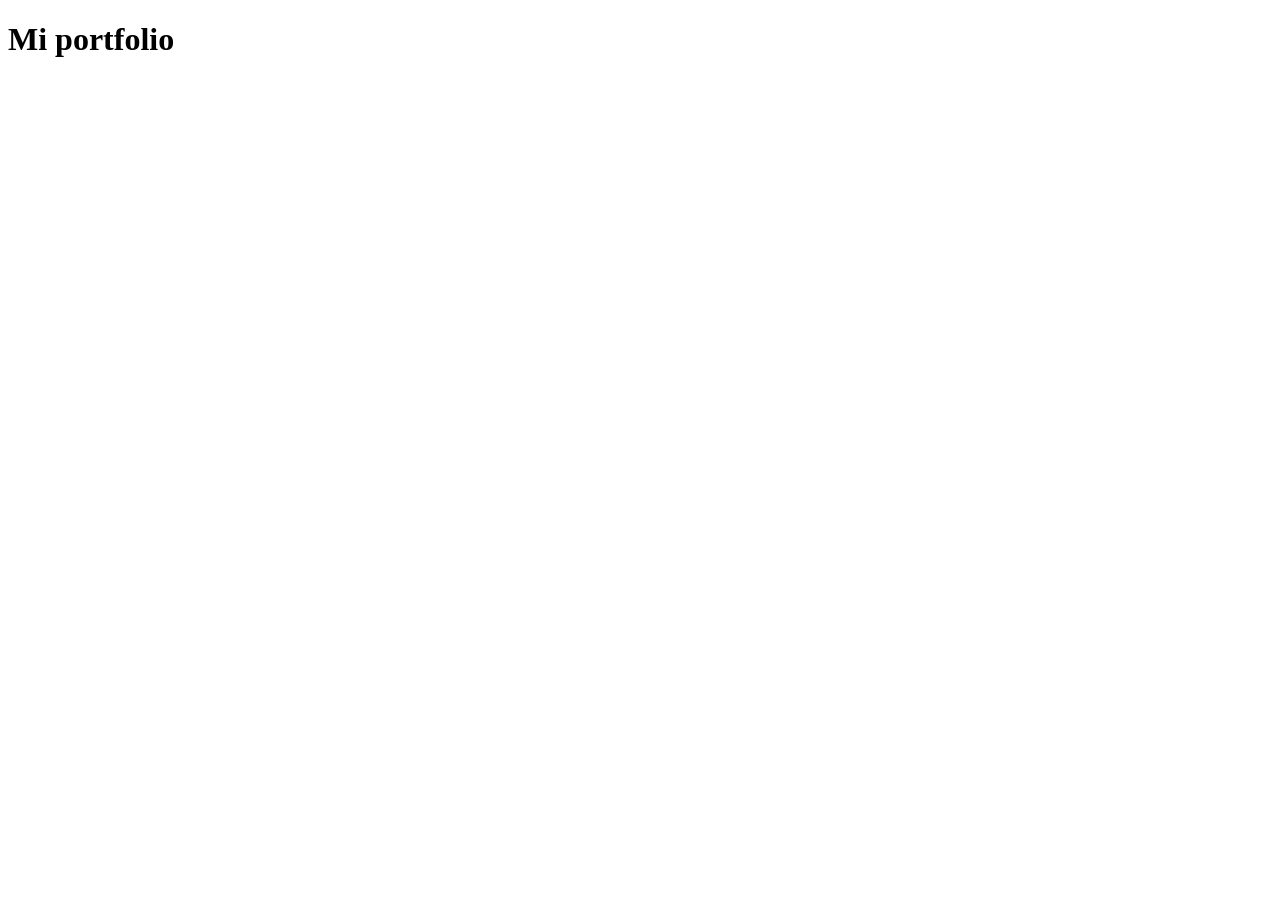
==== Portfolio/index.html @ aa0976e3 "Cambio de nombre" ====
<!DOCTYPE html>
<html lang="en">
<head>
    <meta charset="UTF-8">
    <meta name="viewport" content="width=device-width, initial-scale=1.0">
    <title>Mi portfolio</title>
    <link rel="stylesheet" href="styles.css">
</head>
<body>
    <header>
        <h1>Mi portfolio</h1>
    </header>
</body>
</html>
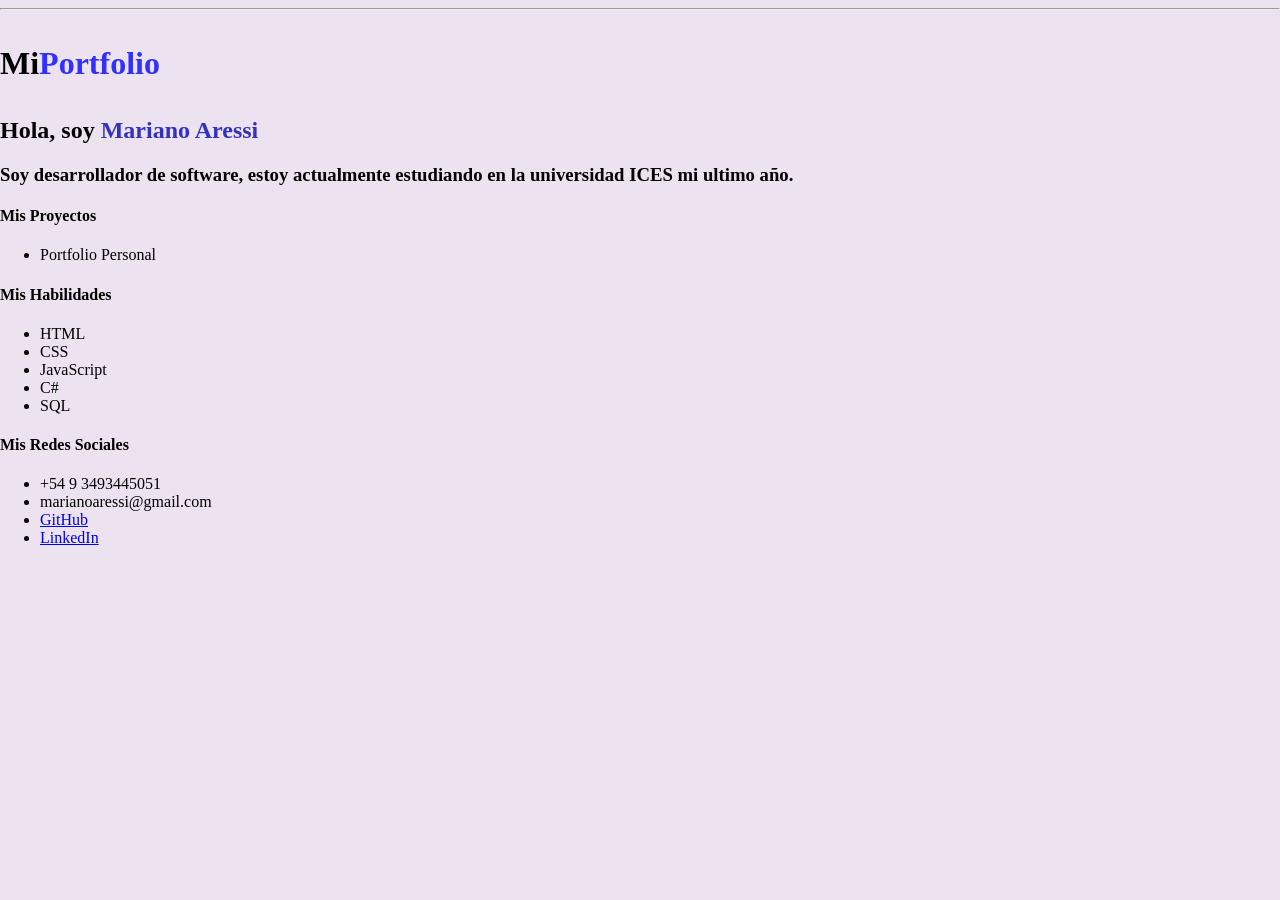
==== commit e853d3a5: "Seguimiento de app" ====
--- a/Portfolio/index.html
+++ b/Portfolio/index.html
@@ -1,14 +1,80 @@
 <!DOCTYPE html>
-<html lang="en">
+<html lang="es">
 <head>
     <meta charset="UTF-8">
     <meta name="viewport" content="width=device-width, initial-scale=1.0">
-    <title>Mi portfolio</title>
+    <title>Mi Portfolio</title>
+    <hr>
     <link rel="stylesheet" href="styles.css">
+    
+  
+
 </head>
 <body>
+    
+    <!-- HEADER: Encabezado de la página -->
     <header>
-        <h1>Mi portfolio</h1>
+        <div class="Titulo">
+            <h1>Mi<span>Portfolio</span></h1>
+        </div>
     </header>
+
+    <!-- MAIN: Contenido principal -->
+    <main>
+        <div class="Contenido">
+            <h2>Hola, soy <span>Mariano Aressi</span></h2>
+        </div>
+        
+        <div id="Descripcion">
+            <h3>Soy desarrollador de software, estoy actualmente estudiando en la universidad ICES mi ultimo año.</h3>
+        </div>
+
+        <!-- Aqui van los proyectos -->
+        <div id="Proyectos">
+            <h4>Mis Proyectos</h4>
+        </div>
+
+        <div id="Proyectos-Lista">
+            <ul>
+                <div class="Proyectos-Lista-Item">
+                    <li>Portfolio Personal</li>
+                </div>
+            </ul>
+        </div>
+        
+        <!-- Aqui van las habilidades -->
+        <div class="Habilidades">
+            <h4>Mis Habilidades</h4>
+            <div class="Habilidades-Lista">
+                <ul>
+                    <li>HTML</li>
+                    <li>CSS</li>
+                    <li>JavaScript</li>
+                    <li>C#</li>
+                    <li>SQL</li>
+                </ul>
+            </div>
+        </div>
+    </main>
+
+    <!-- FOOTER: Pie de página y contactos -->
+    <footer>
+        <!-- Aqui van los contactos -->
+        <div id="Sociales">
+            <h4>Mis Redes Sociales</h4>
+        </div>
+        
+        <div id="Sociales-Lista">
+            <ul>
+                <li>+54 9 3493445051</li>
+                <li>marianoaressi@gmail.com</li>
+                <li><a href="https://github.com/Mariano0459" target="_blank"><span class="github">GitHub</span></a></li>
+                <li><a href="https://linkedin.com/in/mariano-aressi-9a2985409/" target="_blank"><span class="linkedin">LinkedIn</span></a></li>
+            </ul>
+        </div>
+    </footer>
+
+    <script src="script.js"></script>
+    <link rel="stylesheet" href="css/estilos.css"
 </body>
 </html>
--- a/Portfolio/styles.css
+++ b/Portfolio/styles.css
@@ -0,0 +1,42 @@
+@import url("https://fonts.googleapis.com/css2?family=Poppins&display=swap");
+
+.Titulo h1 {
+    color: rgb(0, 0, 0);
+    
+}
+
+.Titulo h1 span{
+    color: rgba(0, 0, 255, 0.788);
+    font-weight: 700;
+    line-height: 2;
+}
+
+.Contenido h2 span {
+    color: rgba(27, 27, 185, 0.89);
+}
+
+
+
+/* .github:hover {
+    color: rgba(27, 27, 185, 0.89);  ASI SE HACE QUE SE RESALTEN LAS COSAS CUANDO
+}                                       PASAS EL MOUSE POR ENCIMA DE ALGO
+*/
+
+/*ETIQUETAS NATIVAS*/
+
+Main{ /*EL MAIN ES TODO */
+    background-color:  rgb(237, 226, 240);
+    width: 100;
+}
+
+body {
+    background-color:rgb(237, 226, 240);
+    margin: 0;  /* Quita los márgenes blancos por defecto del navegador */
+}
+
+Footer{
+    background-color: rgb(237, 226, 240);
+    width: 100;
+
+}
+
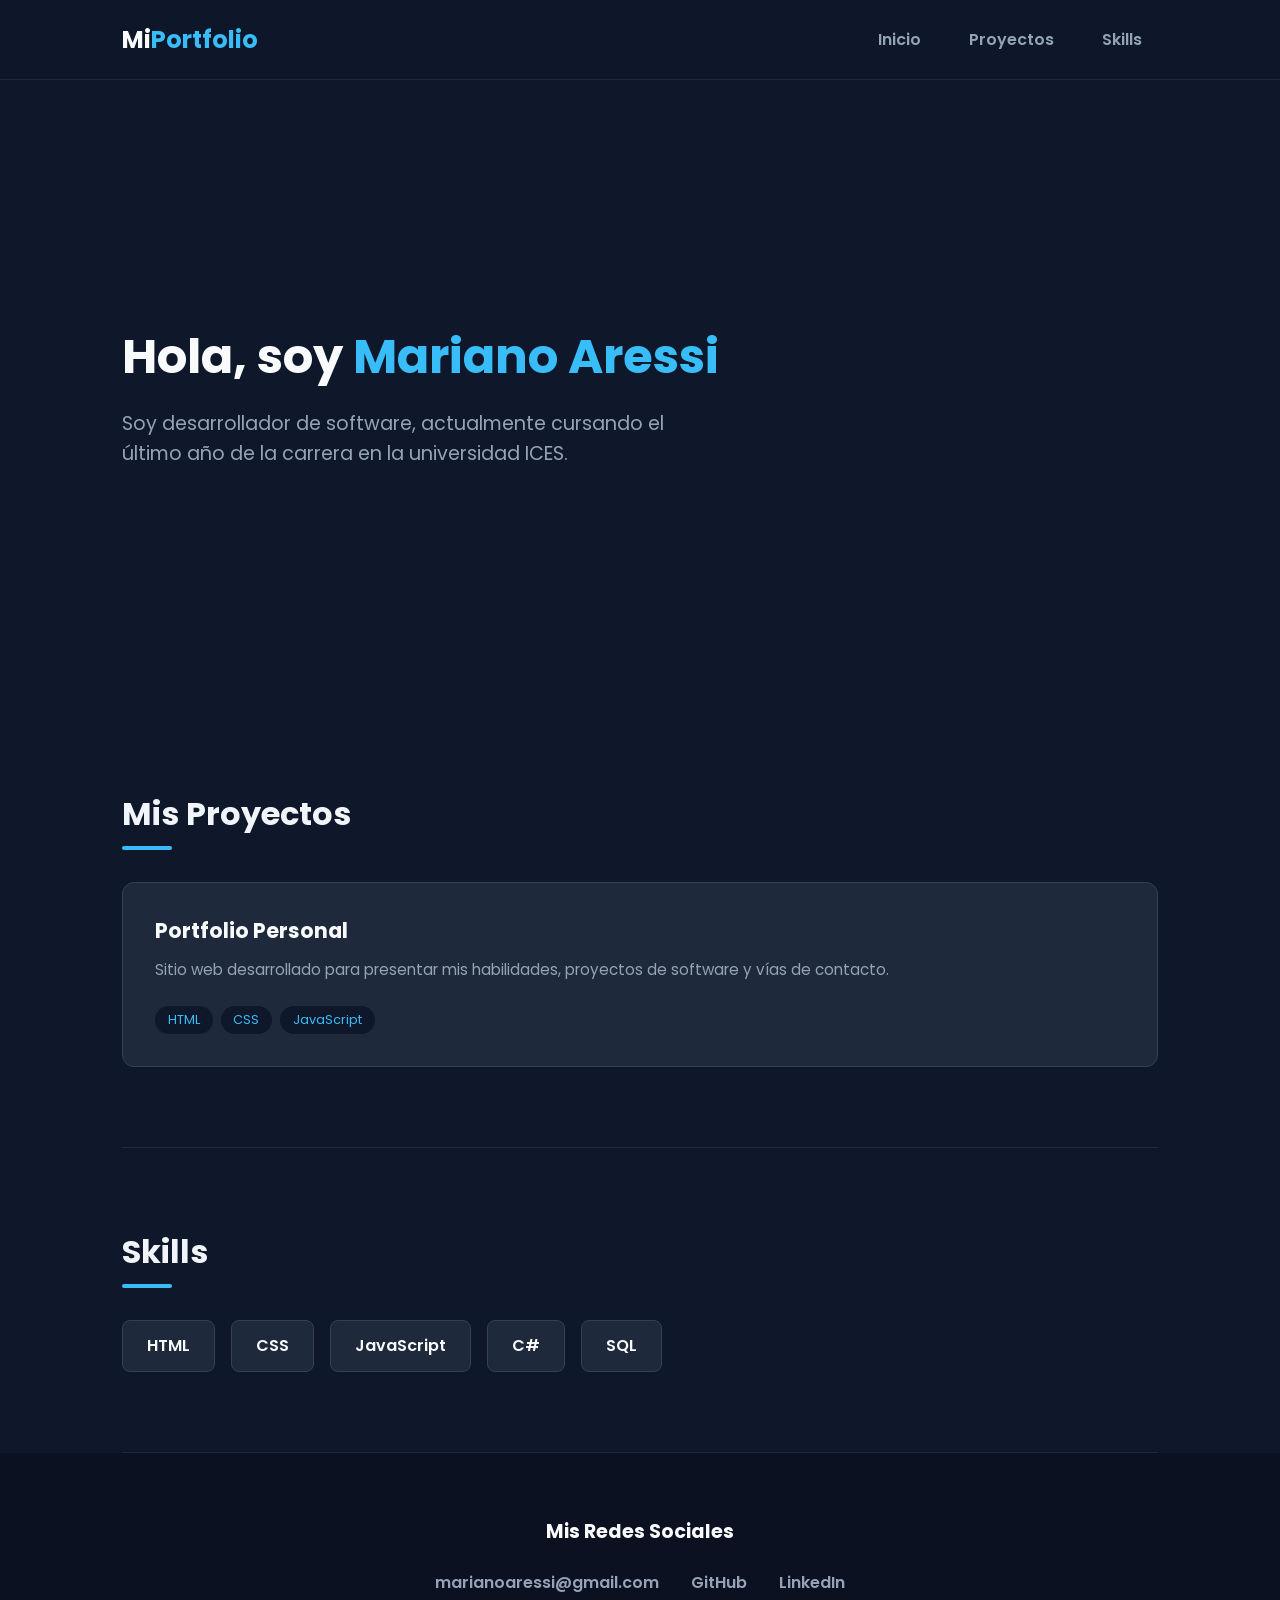
==== commit 690338df: "Portfolio terminado" ====
--- a/Portfolio/index.html
+++ b/Portfolio/index.html
@@ -3,78 +3,85 @@
 <head>
     <meta charset="UTF-8">
     <meta name="viewport" content="width=device-width, initial-scale=1.0">
-    <title>Mi Portfolio</title>
-    <hr>
+    <title>Mariano Aressi - Portfolio</title>
+    
+    <!-- Google Fonts -->
+    <link rel="preconnect" href="https://fonts.googleapis.com">
+    <link rel="preconnect" href="https://fonts.gstatic.com" crossorigin>
+    <link href="https://fonts.googleapis.com/css2?family=Poppins:wght@300;400;600;700&display=swap" rel="stylesheet">
+    
+    <!-- CSS & JavaScript -->
     <link rel="stylesheet" href="styles.css">
-    
-  
-
+    <script src="script.js" defer></script>
 </head>
 <body>
-    
+
     <!-- HEADER: Encabezado de la página -->
-    <header>
-        <div class="Titulo">
-            <h1>Mi<span>Portfolio</span></h1>
+    <header class="Header">
+        <div class="Contenido-header">
+            <h1 class="Logo">Mi<span>Portfolio</span></h1>
+            
+            <nav class="Nav-botones">
+                <button type="button" class="btn btn-nav" data-target="#Contenido">Inicio</button>
+                <button type="button" class="btn btn-nav" data-target="#Proyectos">Proyectos</button>
+                <button type="button" class="btn btn-nav" data-target="#Skills">Skills</button>
+            </nav>
         </div>
     </header>
 
     <!-- MAIN: Contenido principal -->
     <main>
-        <div class="Contenido">
-            <h2>Hola, soy <span>Mariano Aressi</span></h2>
-        </div>
-        
-        <div id="Descripcion">
-            <h3>Soy desarrollador de software, estoy actualmente estudiando en la universidad ICES mi ultimo año.</h3>
-        </div>
+        <!-- HERO / INICIO -->
+        <section id="Contenido" class="Hero">
+            <div class="Contenido-intro">
+                <h2>Hola, soy <span>Mariano Aressi</span></h2>
+                <p class="Descripcion">Soy desarrollador de software, actualmente cursando el último año de la carrera en la universidad ICES.</p>
+            </div>
+        </section>
 
-        <!-- Aqui van los proyectos -->
-        <div id="Proyectos">
-            <h4>Mis Proyectos</h4>
-        </div>
+        <!-- PROYECTOS -->
+        <section id="Proyectos" class="Seccion">
+            <h3 class="Titulo-seccion">Mis Proyectos</h3>
+            <div class="Proyectos-Grid">
+                <!-- Tarjeta de Proyecto 1 -->
+                <article class="Card-proyecto">
+                    <h4>Portfolio Personal</h4>
+                    <p>Sitio web desarrollado para presentar mis habilidades, proyectos de software y vías de contacto.</p>
+                    <div class="Tags-proyecto">
+                        <span>HTML</span>
+                        <span>CSS</span>
+                        <span>JavaScript</span>
+                    </div>
+                </article>
+                
+                <!-- Puedes agregar más tarjetas de proyectos duplicando la estructura de arriba -->
+            </div>
+        </section>
 
-        <div id="Proyectos-Lista">
-            <ul>
-                <div class="Proyectos-Lista-Item">
-                    <li>Portfolio Personal</li>
-                </div>
+        <!-- SKILLS -->
+        <section id="Skills" class="Seccion">
+            <h3 class="Titulo-seccion">Skills</h3>
+            <ul class="Habilidades-Lista">
+                <li>HTML</li>
+                <li>CSS</li>
+                <li>JavaScript</li>
+                <li>C#</li>
+                <li>SQL</li>
             </ul>
-        </div>
-        
-        <!-- Aqui van las habilidades -->
-        <div class="Habilidades">
-            <h4>Mis Habilidades</h4>
-            <div class="Habilidades-Lista">
-                <ul>
-                    <li>HTML</li>
-                    <li>CSS</li>
-                    <li>JavaScript</li>
-                    <li>C#</li>
-                    <li>SQL</li>
-                </ul>
-            </div>
-        </div>
+        </section>
     </main>
 
     <!-- FOOTER: Pie de página y contactos -->
     <footer>
-        <!-- Aqui van los contactos -->
-        <div id="Sociales">
+        <div id="Sociales" class="Footer-contenido">
             <h4>Mis Redes Sociales</h4>
-        </div>
-        
-        <div id="Sociales-Lista">
-            <ul>
-                <li>+54 9 3493445051</li>
-                <li>marianoaressi@gmail.com</li>
-                <li><a href="https://github.com/Mariano0459" target="_blank"><span class="github">GitHub</span></a></li>
-                <li><a href="https://linkedin.com/in/mariano-aressi-9a2985409/" target="_blank"><span class="linkedin">LinkedIn</span></a></li>
+            <ul class="Sociales-Lista">
+                <li><a href="mailto:marianoaressi@gmail.com">marianoaressi@gmail.com</a></li>
+                <li><a href="https://github.com/Mariano0459" target="_blank">GitHub</a></li>
+                <li><a href="https://linkedin.com/in/mariano-aressi-9a2985409/" target="_blank">LinkedIn</a></li>
             </ul>
         </div>
     </footer>
 
-    <script src="script.js"></script>
-    <link rel="stylesheet" href="css/estilos.css"
 </body>
 </html>
--- a/Portfolio/styles.css
+++ b/Portfolio/styles.css
@@ -1,42 +1,230 @@
-@import url("https://fonts.googleapis.com/css2?family=Poppins&display=swap");
-
-.Titulo h1 {
-    color: rgb(0, 0, 0);
-    
-}
-
-.Titulo h1 span{
-    color: rgba(0, 0, 255, 0.788);
+/* ==========================================
+   RESET Y CONFIGURACIÓN GENERAL
+   ========================================== */
+   * {
+    margin: 0;
+    padding: 0;
+    box-sizing: border-box;
+}
+
+html {
+    scroll-behavior: smooth;
+    font-family: 'Poppins', sans-serif;
+    background-color: #0f172a; /* Fondo oscuro elegante */
+    color: #f8fafc; /* Texto claro */
+}
+
+/* ==========================================
+   HEADER Y NAVEGACIÓN
+   ========================================== */
+.Header {
+    position: sticky;
+    top: 0;
+    background-color: rgba(15, 23, 42, 0.85);
+    backdrop-filter: blur(10px);
+    border-bottom: 1px solid #1e293b;
+    z-index: 1000;
+}
+
+.Contenido-header {
+    max-width: 1100px;
+    margin: 0 auto;
+    padding: 1.2rem 2rem;
+    display: flex;
+    justify-content: space-between;
+    align-items: center;
+}
+
+.Logo {
+    font-size: 1.5rem;
     font-weight: 700;
-    line-height: 2;
-}
-
-.Contenido h2 span {
-    color: rgba(27, 27, 185, 0.89);
-}
-
-
-
-/* .github:hover {
-    color: rgba(27, 27, 185, 0.89);  ASI SE HACE QUE SE RESALTEN LAS COSAS CUANDO
-}                                       PASAS EL MOUSE POR ENCIMA DE ALGO
-*/
-
-/*ETIQUETAS NATIVAS*/
-
-Main{ /*EL MAIN ES TODO */
-    background-color:  rgb(237, 226, 240);
-    width: 100;
-}
-
-body {
-    background-color:rgb(237, 226, 240);
-    margin: 0;  /* Quita los márgenes blancos por defecto del navegador */
-}
-
-Footer{
-    background-color: rgb(237, 226, 240);
-    width: 100;
-
-}
-
+}
+
+.Logo span {
+    color: #38bdf8; /* Azul cyan destacado */
+}
+
+.Nav-botones {
+    display: flex;
+    gap: 1rem;
+}
+
+.btn-nav {
+    background: transparent;
+    border: none;
+    color: #94a3b8;
+    font-family: inherit;
+    font-size: 1rem;
+    font-weight: 600;
+    cursor: pointer;
+    padding: 0.5rem 1rem;
+    border-radius: 8px;
+    transition: all 0.3s ease;
+}
+
+.btn-nav:hover {
+    color: #38bdf8;
+    background-color: #1e293b;
+}
+
+/* ==========================================
+   SECCIONES Y CONTENEDORES
+   ========================================== */
+main {
+    max-width: 1100px;
+    margin: 0 auto;
+    padding: 0 2rem;
+}
+
+.Seccion {
+    padding: 5rem 0;
+    border-bottom: 1px solid #1e293b;
+}
+
+.Titulo-seccion {
+    font-size: 2rem;
+    margin-bottom: 2rem;
+    color: #f1f5f9;
+    position: relative;
+}
+
+.Titulo-seccion::after {
+    content: '';
+    display: block;
+    width: 50px;
+    height: 4px;
+    background-color: #38bdf8;
+    border-radius: 2px;
+    margin-top: 0.5rem;
+}
+
+/* ==========================================
+   HERO / INICIO
+   ========================================== */
+.Hero {
+    min-height: 70vh;
+    display: flex;
+    align-items: center;
+}
+
+.Hero h2 {
+    font-size: 3rem;
+    margin-bottom: 1rem;
+}
+
+.Hero h2 span {
+    color: #38bdf8;
+}
+
+.Descripcion {
+    font-size: 1.2rem;
+    color: #94a3b8;
+    max-width: 600px;
+    line-height: 1.6;
+}
+
+/* ==========================================
+   TARJETAS DE PROYECTOS
+   ========================================== */
+.Proyectos-Grid {
+    display: grid;
+    grid-template-columns: repeat(auto-fit, minmax(300px, 1fr));
+    gap: 2rem;
+}
+
+.Card-proyecto {
+    background-color: #1e293b;
+    border: 1px solid #334155;
+    padding: 2rem;
+    border-radius: 12px;
+    transition: transform 0.3s ease, border-color 0.3s ease;
+}
+
+.Card-proyecto:hover {
+    transform: translateY(-5px);
+    border-color: #38bdf8;
+}
+
+.Card-proyecto h4 {
+    font-size: 1.3rem;
+    margin-bottom: 0.8rem;
+}
+
+.Card-proyecto p {
+    color: #94a3b8;
+    font-size: 0.95rem;
+    line-height: 1.5;
+    margin-bottom: 1.5rem;
+}
+
+.Tags-proyecto {
+    display: flex;
+    gap: 0.5rem;
+    flex-wrap: wrap;
+}
+
+.Tags-proyecto span {
+    background-color: #0f172a;
+    color: #38bdf8;
+    font-size: 0.8rem;
+    padding: 0.3rem 0.8rem;
+    border-radius: 20px;
+}
+
+/* ==========================================
+   SKILLS / HABILIDADES
+   ========================================== */
+.Habilidades-Lista {
+    display: flex;
+    flex-wrap: wrap;
+    gap: 1rem;
+    list-style: none;
+}
+
+.Habilidades-Lista li {
+    background-color: #1e293b;
+    border: 1px solid #334155;
+    padding: 0.8rem 1.5rem;
+    border-radius: 8px;
+    font-weight: 600;
+    transition: all 0.3s ease;
+}
+
+.Habilidades-Lista li:hover {
+    border-color: #38bdf8;
+    color: #38bdf8;
+    transform: scale(1.05);
+}
+
+/* ==========================================
+   FOOTER
+   ========================================== */
+footer {
+    padding: 4rem 2rem;
+    text-align: center;
+    background-color: #0b1120;
+}
+
+.Footer-contenido h4 {
+    font-size: 1.2rem;
+    margin-bottom: 1.5rem;
+}
+
+.Sociales-Lista {
+    display: flex;
+    justify-content: center;
+    gap: 2rem;
+    list-style: none;
+    flex-wrap: wrap;
+}
+
+.Sociales-Lista a {
+    color: #94a3b8;
+    text-decoration: none;
+    font-weight: 600;
+    transition: color 0.3s ease;
+}
+
+.Sociales-Lista a:hover {
+    color: #38bdf8;
+}
